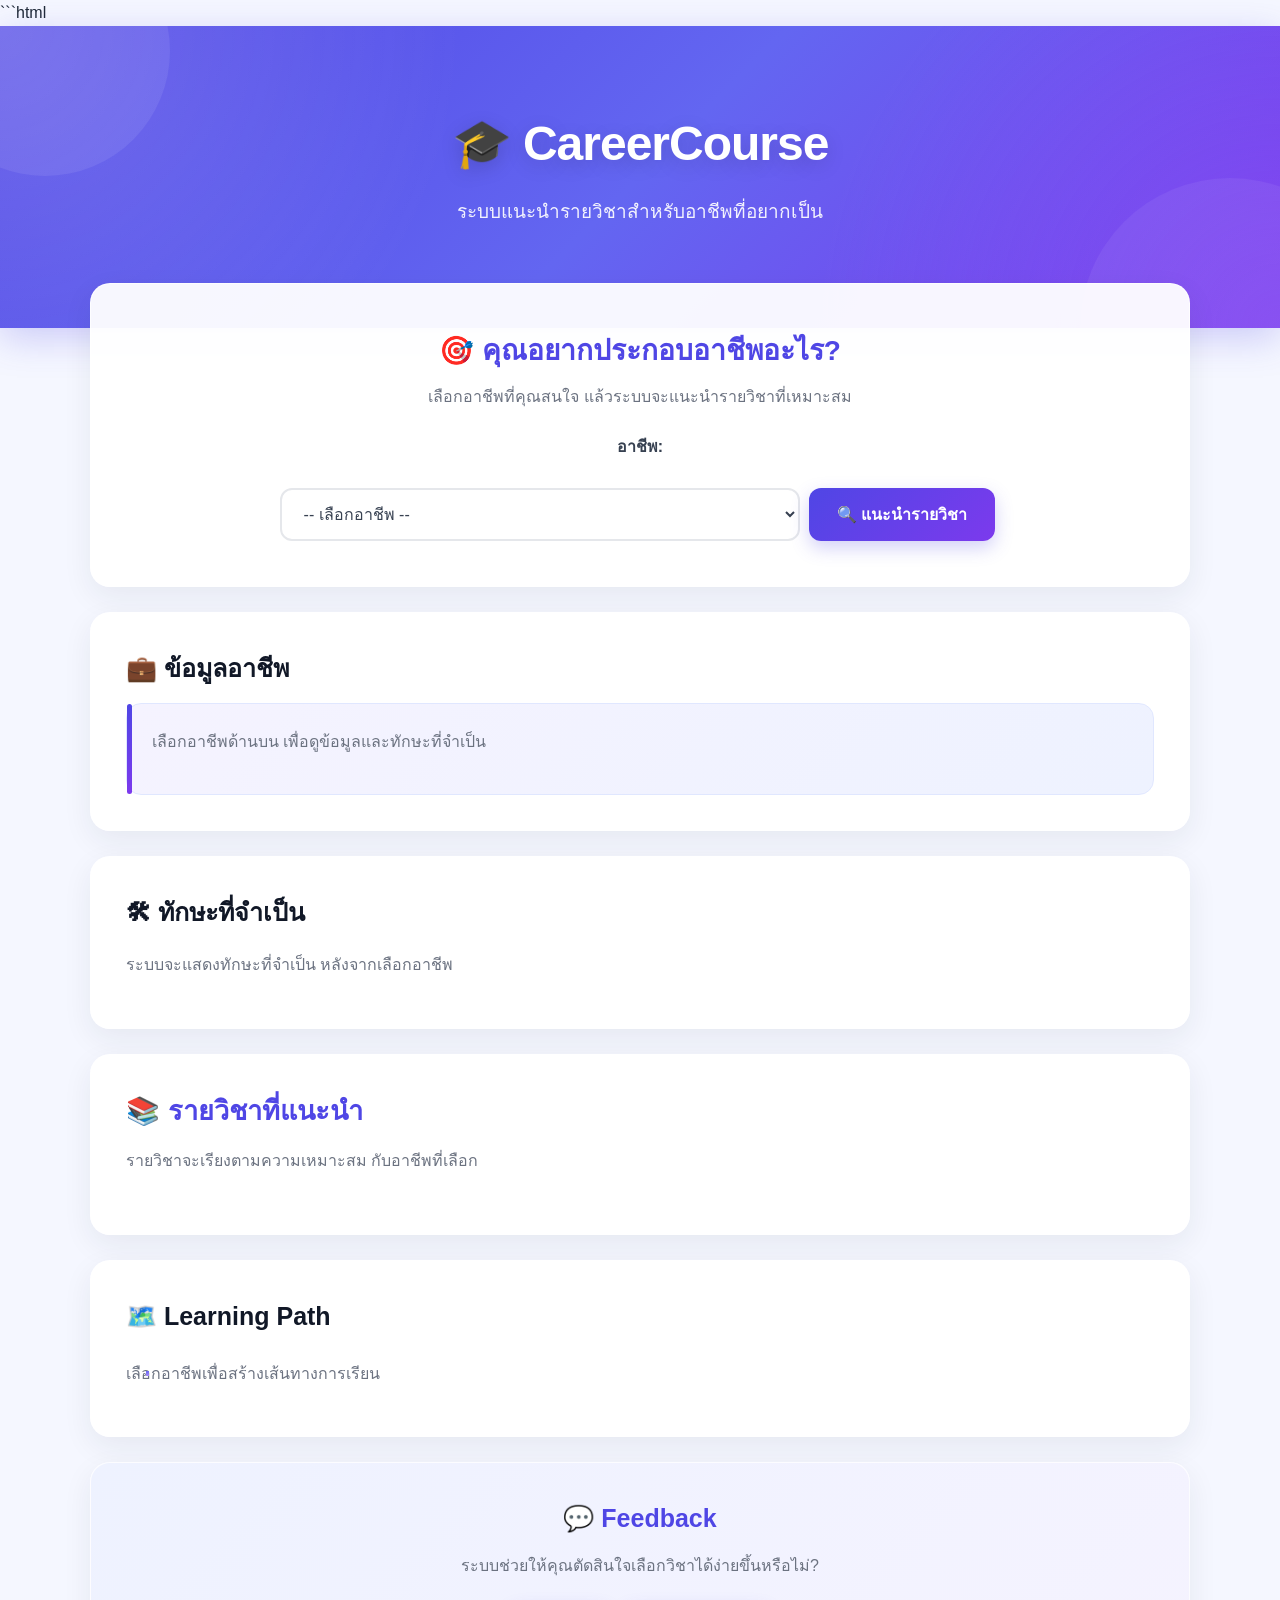
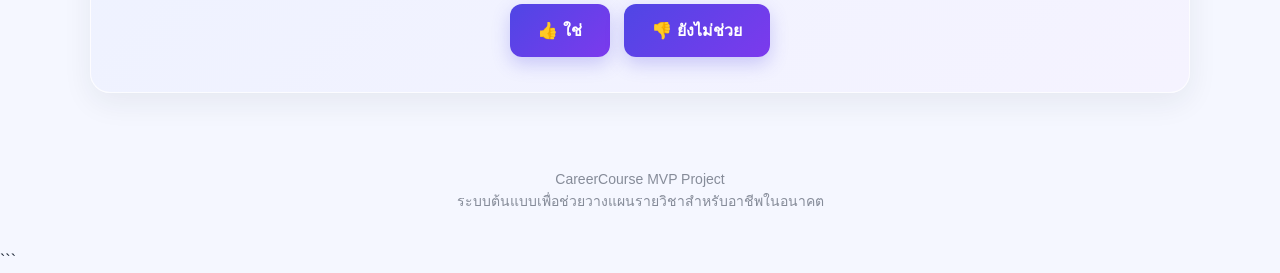
==== index.html @ 87b77207 "Create CareerCourse project" ====
```html
<!DOCTYPE html>
<html lang="th">

<head>
    <meta charset="UTF-8">
    <meta name="viewport" content="width=device-width, initial-scale=1.0">

    <title>CareerCourse</title>

    <link rel="stylesheet" href="style.css">
</head>

<body>

    <!-- Header -->
    <header>
        <h1>🎓 CareerCourse</h1>
        <p>ระบบแนะนำรายวิชาสำหรับอาชีพที่อยากเป็น</p>
    </header>


    <!-- Main -->
    <main>

        <!-- เลือกอาชีพ -->
        <section id="career-selection">

            <h2>🎯 คุณอยากประกอบอาชีพอะไร?</h2>

            <p>
                เลือกอาชีพที่คุณสนใจ
                แล้วระบบจะแนะนำรายวิชาที่เหมาะสม
            </p>

            <form id="career-form">

                <label for="career">
                    อาชีพ:
                </label>

                <select id="career" name="career">

                    <option value="">
                        -- เลือกอาชีพ --
                    </option>

                    <option value="software-engineer">
                        Software Engineer
                    </option>

                    <option value="data-scientist">
                        Data Scientist
                    </option>

                    <option value="graphic-designer">
                        Graphic Designer
                    </option>

                    <option value="digital-marketer">
                        Digital Marketer
                    </option>

                </select>

                <button type="button" onclick="recommendCourses()">
                    🔍 แนะนำรายวิชา
                </button>

            </form>

        </section>


        <!-- ข้อมูลอาชีพ -->
        <section id="career-info">

            <h2>💼 ข้อมูลอาชีพ</h2>

            <div id="career-description">

                <p>
                    เลือกอาชีพด้านบน
                    เพื่อดูข้อมูลและทักษะที่จำเป็น
                </p>

            </div>

        </section>


        <!-- ทักษะที่ต้องการ -->
        <section id="career-skills">

            <h2>🛠 ทักษะที่จำเป็น</h2>

            <div id="skill-list">

                <p>
                    ระบบจะแสดงทักษะที่จำเป็น
                    หลังจากเลือกอาชีพ
                </p>

            </div>

        </section>


        <!-- รายวิชาที่แนะนำ -->
        <section id="course-recommendations">

            <h2>📚 รายวิชาที่แนะนำ</h2>

            <p>
                รายวิชาจะเรียงตามความเหมาะสม
                กับอาชีพที่เลือก
            </p>

            <div id="course-list">

                <!-- JavaScript จะแสดงรายวิชาตรงนี้ -->

            </div>

        </section>


        <!-- Learning Path -->
        <section id="learning-path">

            <h2>🗺️ Learning Path</h2>

            <div id="path-list">

                <p>
                    เลือกอาชีพเพื่อสร้างเส้นทางการเรียน
                </p>

            </div>

        </section>


        <!-- Feedback -->
        <section id="feedback">

            <h2>💬 Feedback</h2>

            <p>
                ระบบช่วยให้คุณตัดสินใจเลือกวิชาได้ง่ายขึ้นหรือไม่?
            </p>

            <button type="button">
                👍 ใช่
            </button>

            <button type="button">
                👎 ยังไม่ช่วย
            </button>

        </section>

    </main>


    <!-- Footer -->
    <footer>

        <p>
            CareerCourse MVP Project
        </p>

        <p>
            ระบบต้นแบบเพื่อช่วยวางแผนรายวิชาสำหรับอาชีพในอนาคต
        </p>

    </footer>


    <!-- JavaScript -->
    <script src="script.js"></script>

</body>

</html>
```
---- style.css ----
/* =========================
   RESET
========================= */

* {
    box-sizing: border-box;
    margin: 0;
    padding: 0;
}

html {
    scroll-behavior: smooth;
}

body {
    font-family: "Segoe UI", Arial, sans-serif;
    background: #f5f7ff;
    color: #1f2937;
    line-height: 1.6;
}


/* =========================
   HEADER / HERO
========================= */

header {
    position: relative;
    overflow: hidden;

    background:
        radial-gradient(circle at top left, rgba(255,255,255,0.18), transparent 35%),
        radial-gradient(circle at bottom right, rgba(139,92,246,0.35), transparent 35%),
        linear-gradient(135deg, #4f46e5, #6366f1, #7c3aed);

    color: white;
    text-align: center;

    padding: 80px 20px 100px;

    box-shadow: 0 10px 35px rgba(79, 70, 229, 0.25);
}

header::before {
    content: "";
    position: absolute;

    width: 250px;
    height: 250px;

    background: rgba(255,255,255,0.08);
    border-radius: 50%;

    top: -100px;
    left: -80px;
}

header::after {
    content: "";
    position: absolute;

    width: 300px;
    height: 300px;

    background: rgba(255,255,255,0.06);
    border-radius: 50%;

    right: -100px;
    bottom: -150px;
}

header h1 {
    position: relative;
    z-index: 1;

    font-size: 48px;
    font-weight: 800;

    letter-spacing: -1px;

    margin-bottom: 15px;

    text-shadow: 0 5px 20px rgba(0,0,0,0.15);
}

header p {
    position: relative;
    z-index: 1;

    font-size: 19px;
    opacity: 0.92;

    max-width: 650px;
    margin: auto;
}


/* =========================
   MAIN
========================= */

main {
    width: 90%;
    max-width: 1100px;

    margin: -45px auto 40px;

    position: relative;
    z-index: 2;
}


/* =========================
   SECTION
========================= */

section {
    background: rgba(255,255,255,0.95);

    padding: 35px;

    margin-bottom: 25px;

    border-radius: 20px;

    border: 1px solid rgba(255,255,255,0.8);

    box-shadow:
        0 10px 30px rgba(31,41,55,0.07);

    transition: 0.3s ease;
}

section:hover {
    transform: translateY(-3px);

    box-shadow:
        0 15px 40px rgba(31,41,55,0.1);
}

section h2 {
    font-size: 25px;

    margin-bottom: 15px;

    color: #111827;
}

section p {
    margin-bottom: 15px;

    color: #6b7280;
}


/* =========================
   CAREER SELECTION
========================= */

#career-selection {
    text-align: center;

    padding: 45px 35px;
}

#career-selection h2 {
    color: #4f46e5;

    font-size: 28px;

    margin-bottom: 10px;
}

#career-selection p {
    max-width: 650px;
    margin: 0 auto 20px;
}

#career-form {
    margin-top: 25px;
}


/* =========================
   LABEL
========================= */

label {
    display: block;

    margin-bottom: 10px;

    font-weight: 600;

    color: #374151;
}


/* =========================
   SELECT
========================= */

select {
    width: 70%;
    max-width: 520px;

    padding: 15px 18px;

    border: 2px solid #e5e7eb;

    border-radius: 12px;

    font-size: 16px;

    color: #374151;

    background: white;

    cursor: pointer;

    outline: none;

    transition: 0.25s;
}

select:hover {
    border-color: #a5b4fc;
}

select:focus {
    border-color: #6366f1;

    box-shadow:
        0 0 0 4px rgba(99,102,241,0.12);
}


/* =========================
   BUTTON
========================= */

button {
    display: inline-block;

    margin: 18px 5px 0;

    padding: 14px 28px;

    border: none;

    border-radius: 12px;

    background: linear-gradient(
        135deg,
        #4f46e5,
        #7c3aed
    );

    color: white;

    font-size: 16px;

    font-weight: 600;

    cursor: pointer;

    box-shadow:
        0 7px 18px rgba(79,70,229,0.25);

    transition: all 0.25s ease;
}

button:hover {
    transform: translateY(-3px);

    box-shadow:
        0 12px 25px rgba(79,70,229,0.35);
}

button:active {
    transform: translateY(0);
}


/* =========================
   CAREER INFORMATION
========================= */

#career-description {
    background:
        linear-gradient(
            135deg,
            #f5f3ff,
            #eef2ff
        );

    padding: 25px;

    border-radius: 15px;

    border: 1px solid #e0e7ff;

    position: relative;
}

#career-description::before {
    content: "";

    position: absolute;

    left: 0;
    top: 0;

    width: 5px;
    height: 100%;

    border-radius: 5px;

    background: linear-gradient(
        #4f46e5,
        #7c3aed
    );
}


/* =========================
   SKILLS
========================= */

#skill-list {
    display: flex;

    flex-wrap: wrap;

    gap: 12px;

    margin-top: 20px;
}

.skill-item {
    display: inline-flex;

    align-items: center;

    background: #eef2ff;

    color: #4338ca;

    padding: 9px 17px;

    border-radius: 50px;

    border: 1px solid #e0e7ff;

    font-size: 14px;

    font-weight: 600;

    transition: 0.25s;
}

.skill-item:hover {
    background: #4f46e5;

    color: white;

    transform: translateY(-2px);

    box-shadow:
        0 5px 15px rgba(79,70,229,0.2);
}


/* =========================
   COURSE RECOMMENDATIONS
========================= */

#course-recommendations h2 {
    color: #4f46e5;

    font-size: 27px;
}

#course-list {
    margin-top: 25px;

    display: grid;

    grid-template-columns: repeat(
        auto-fit,
        minmax(280px, 1fr)
    );

    gap: 20px;
}


/* =========================
   COURSE CARD
========================= */

.course-card {
    position: relative;

    background: white;

    padding: 25px;

    margin-bottom: 0;

    border-radius: 16px;

    border: 1px solid #e5e7eb;

    border-left: 5px solid #6366f1;

    box-shadow:
        0 5px 15px rgba(0,0,0,0.05);

    transition: 0.3s ease;
}

.course-card:hover {
    transform: translateY(-6px);

    border-color: #c7d2fe;

    box-shadow:
        0 15px 30px rgba(79,70,229,0.12);
}

.course-card h3 {
    color: #4f46e5;

    font-size: 19px;

    margin-bottom: 12px;
}

.course-card p {
    font-size: 14px;

    margin-bottom: 8px;

    color: #6b7280;
}


/* =========================
   SCORE
========================= */

.score {
    display: inline-block;

    margin-top: 8px;

    padding: 5px 10px;

    border-radius: 8px;

    background: #ecfdf5;

    color: #059669;

    font-size: 14px;
}


/* =========================
   SKILL
========================= */

.skill {
    color: #555;

    font-weight: 500;
}


/* =========================
   REASON
========================= */

.reason {
    margin-top: 17px;

    padding: 15px;

    background: #f9fafb;

    border-radius: 10px;

    border: 1px solid #f0f0f0;

    font-size: 14px;
}


/* =========================
   LEARNING PATH
========================= */

#path-list {
    margin-top: 25px;

    position: relative;
}

#path-list::before {
    content: "";

    position: absolute;

    left: 20px;

    top: 10px;
    bottom: 10px;

    width: 3px;

    background: linear-gradient(
        #6366f1,
        #a78bfa
    );
}


/* =========================
   PATH ITEM
========================= */

.path-item {
    position: relative;

    padding: 20px 20px 20px 60px;

    margin-bottom: 15px;

    background: #fafaff;

    border-radius: 14px;

    border: 1px solid #e5e7eb;

    transition: 0.25s;
}

.path-item:hover {
    transform: translateX(5px);

    background: #f5f3ff;

    border-color: #c7d2fe;
}


/* =========================
   PATH NUMBER
========================= */

.path-number {
    position: absolute;

    left: 0;
    top: 50%;

    transform: translateY(-50%);

    width: 42px;
    height: 42px;

    display: flex;

    align-items: center;
    justify-content: center;

    background: linear-gradient(
        135deg,
        #4f46e5,
        #7c3aed
    );

    color: white;

    border-radius: 50%;

    font-weight: 700;

    border: 4px solid white;

    box-shadow:
        0 5px 12px rgba(79,70,229,0.25);
}


/* =========================
   FEEDBACK
========================= */

#feedback {
    text-align: center;

    background:
        linear-gradient(
            135deg,
            #eef2ff,
            #f5f3ff
        );
}

#feedback h2 {
    color: #4f46e5;
}

#feedback button {
    margin-top: 10px;
}


/* =========================
   FOOTER
========================= */

footer {
    text-align: center;

    padding: 35px 20px;

    color: #6b7280;

    font-size: 14px;
}

footer p {
    opacity: 0.8;
}


/* =========================
   ANIMATION
========================= */

@keyframes fadeUp {
    from {
        opacity: 0;
        transform: translateY(20px);
    }

    to {
        opacity: 1;
        transform: translateY(0);
    }
}

section {
    animation: fadeUp 0.6s ease both;
}


/* =========================
   RESPONSIVE
========================= */

@media (max-width: 768px) {

    header {
        padding: 60px 20px 80px;
    }

    header h1 {
        font-size: 36px;
    }

    header p {
        font-size: 16px;
    }

    main {
        width: 94%;

        margin-top: -35px;
    }

    section {
        padding: 25px 20px;

        border-radius: 16px;
    }

    select {
        width: 100%;
    }

    #course-list {
        grid-template-columns: 1fr;
    }

    #path-list::before {
        left: 19px;
    }
}


/* =========================
   MOBILE
========================= */

@media (max-width: 500px) {

    header h1 {
        font-size: 30px;
    }

    header p {
        font-size: 15px;
    }

    #career-selection {
        padding: 30px 20px;
    }

    section h2 {
        font-size: 22px;
    }

    button {
        width: 100%;

        margin-left: 0;
        margin-right: 0;
    }

    .course-card {
        padding: 20px;
    }

    .path-item {
        padding-left: 55px;
    }
}
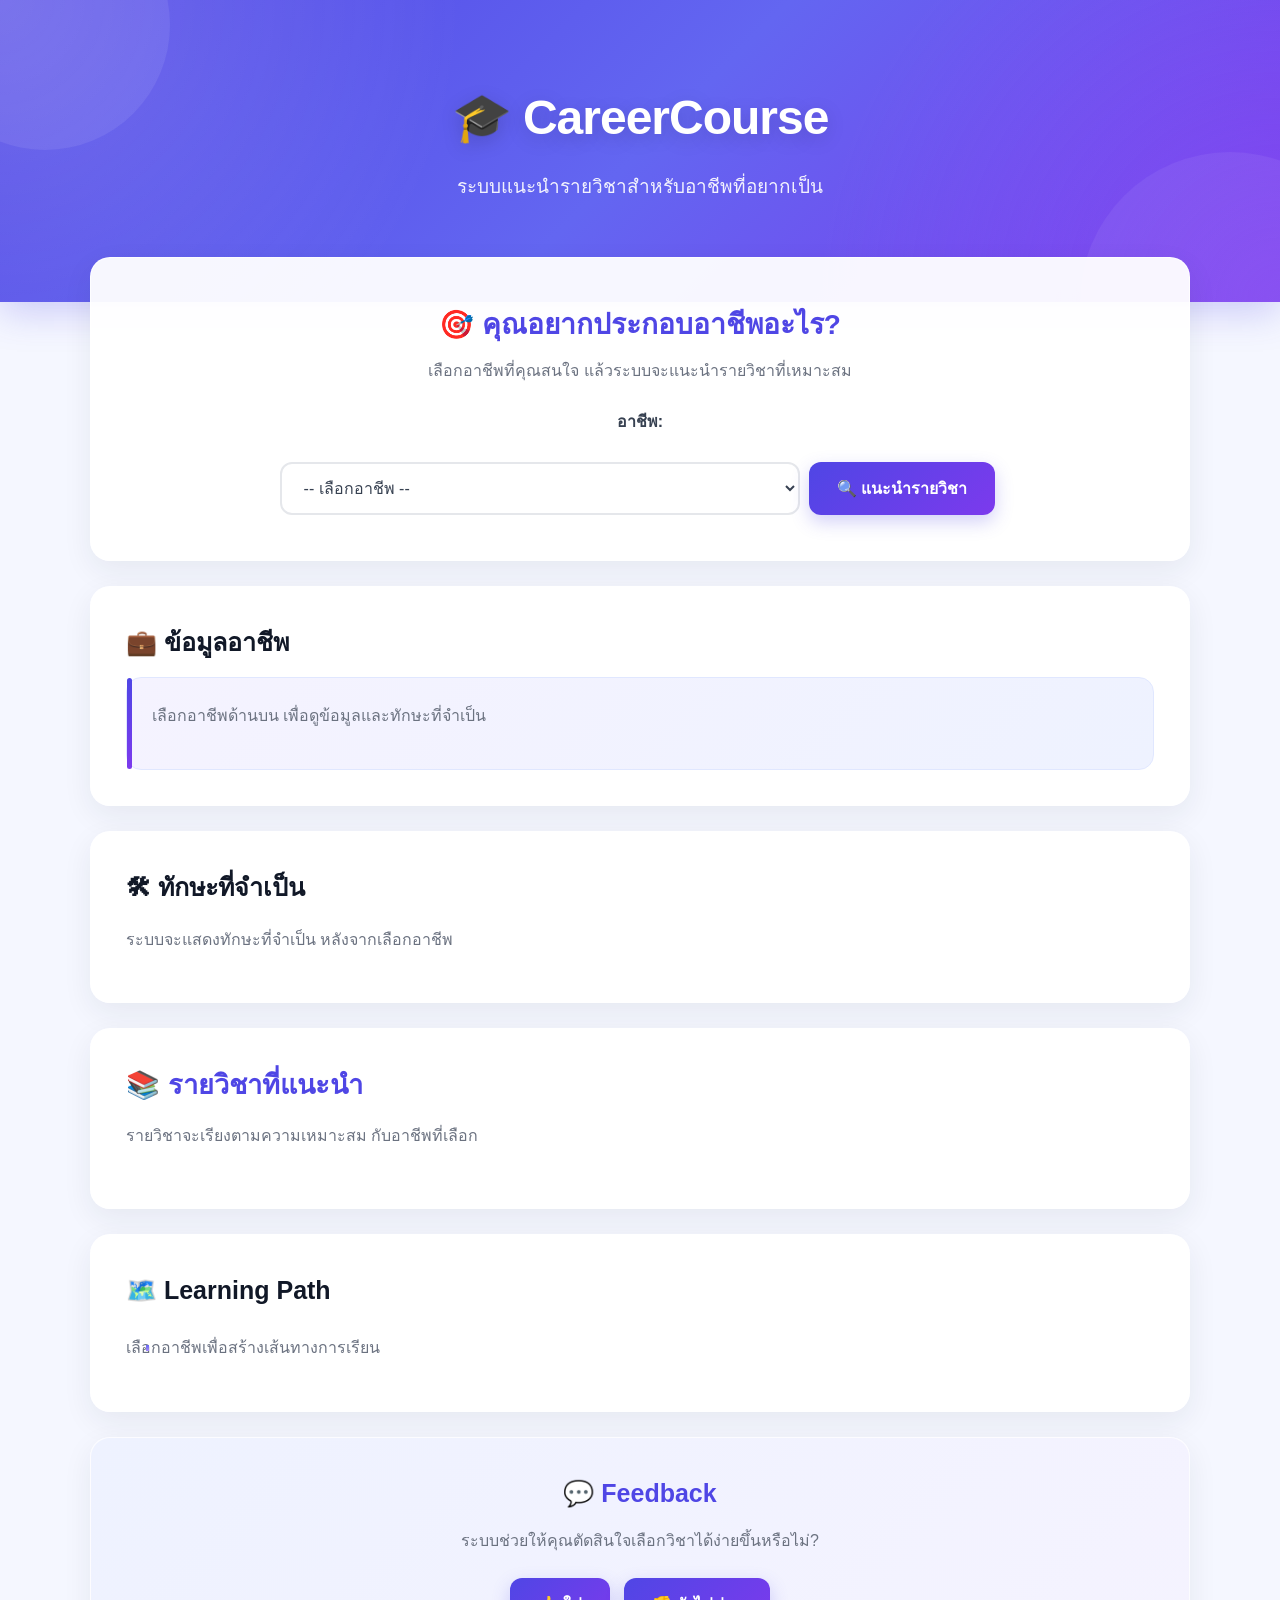
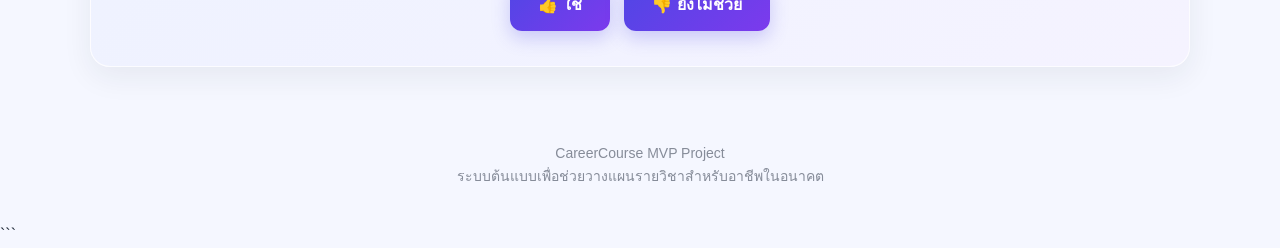
==== commit 59000b0f: "Remove code block formatting from index.html" ====
--- a/index.html
+++ b/index.html
@@ -1,4 +1,3 @@
-```html
 <!DOCTYPE html>
 <html lang="th">
 
